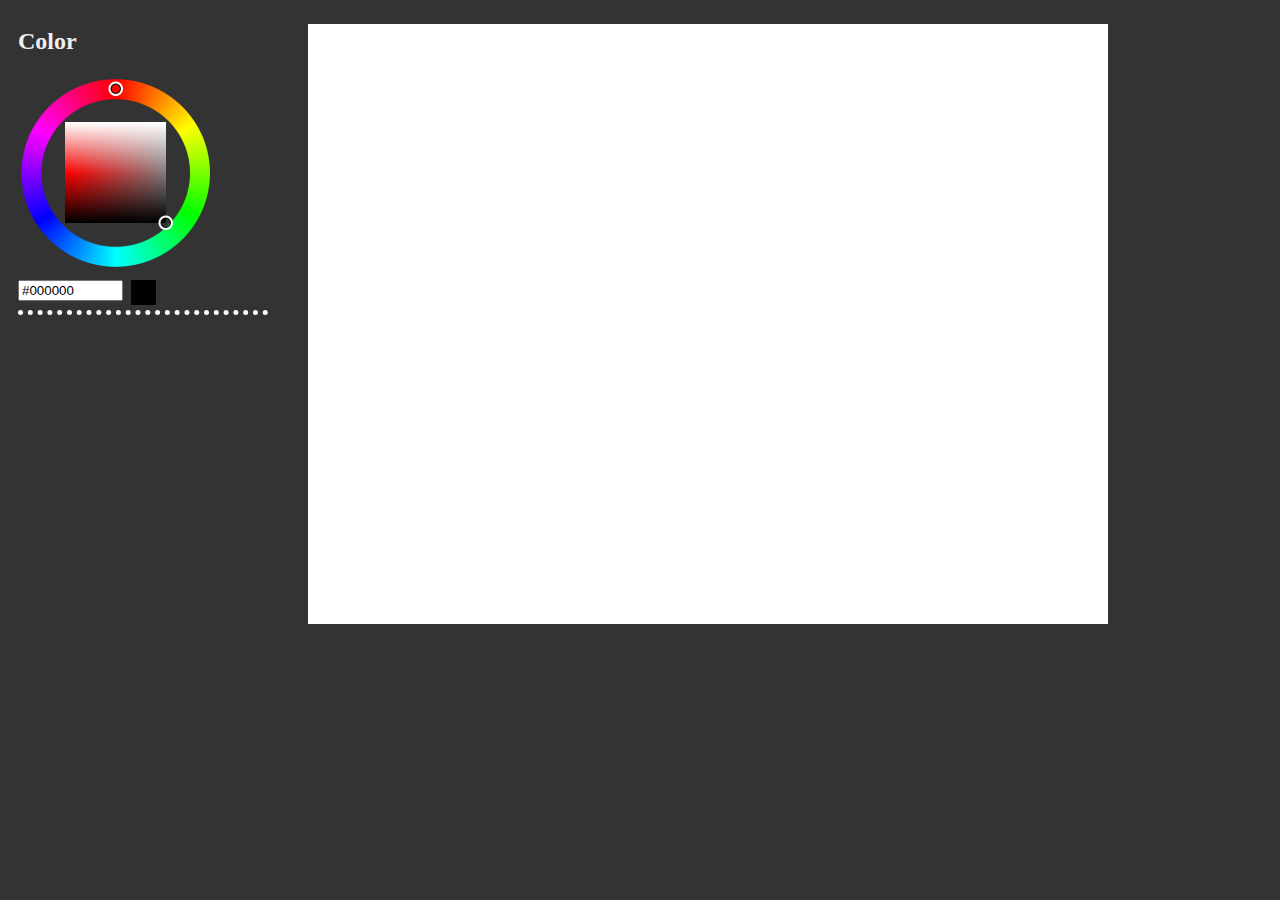
==== index.html @ 579a9932 "add a loading picture" ====
<html>
  <head>
	<title>Grafic</title>
	<script type="text/javascript" src="jquery.js"></script>
	<script type="text/javascript" src="processing.js"></script>
	<script type="text/javascript" src="farbtastic.js"></script>
	<script type="text/javascript" src="setAttributes.js"></script>
	<link rel="stylesheet" href="farbtastic.css" type="text/css" />
	<link rel="stylesheet" href="grafic.css" type="text/css" />
	<script type="text/javascript">
$(document).ready(function() {
	$('#colorpicker').farbtastic(setStrokeColor);
});
	</script>
  </head>


  <body>
	<img id="loadingpad" src="loading.gif" alt="loading..." />
	<div id="sketchboard">
	  <div id="sidebar">
		<h2>Color</h2>
		<div id="colorpicker"></div>
		<form id="colorbar" onkeypress="if(event.keyCode==13) {return false;}">
		  <input type="text" class="input" name="color" value="#000000"
				 size="10" onkeydown="if(event.keyCode==13){setStrokeColor(this.value);return false;}" />
		  <div class="show"></div>
		</form>
		
		
		<div class="separator"></div>
	  </div>
	  
	  <div id="mainboard">
		<p><canvas id="canvas1"></canvas></p>
	  </div>
	  

	</div>

	<script type="text/javascript">
function addEventSimple(obj, evt, fn){
	if (obj.addEventListener) {
		obj.addEventListener(evt, fn, false);
	} else if(obj.attachEvent) {
		obj.attachEvent('on'+evt, fn);
	}
}
//after loading, recover
addEventSimple(window,'load',recoverFromLoading);
function recoverFromLoading(){
	$('#sketchboard').css({'visibility' : 'visible'});
    document.body.style.background = '#333333';
    $('#loadingpad').css({'visibility' : 'hidden'});
}
//hide sketchboard first
$('#sketchboard').css({'visibility' : 'hidden'});
document.body.style.background = '#FFFFFF';
	</script>
	<script type="text/javascript" src="grafic.js"></script>
  </body>
</html>
---- farbtastic.css ----
/**
 * Farbtastic Color Picker 1.2
 * © 2008 Steven Wittens
 *
 * This program is free software; you can redistribute it and/or modify
 * it under the terms of the GNU General Public License as published by
 * the Free Software Foundation; either version 2 of the License, or
 * (at your option) any later version.
 *
 * This program is distributed in the hope that it will be useful,
 * but WITHOUT ANY WARRANTY; without even the implied warranty of
 * MERCHANTABILITY or FITNESS FOR A PARTICULAR PURPOSE.  See the
 * GNU General Public License for more details.
 *
 * You should have received a copy of the GNU General Public License
 * along with this program; if not, write to the Free Software
 * Foundation, Inc., 51 Franklin Street, Fifth Floor, Boston, MA  02110-1301  USA
 */
.farbtastic {
  position: relative;
}
.farbtastic * {
  position: absolute;
  cursor: crosshair;
}
.farbtastic, .farbtastic .wheel {
  width: 195px;
  height: 195px;
}
.farbtastic .color, .farbtastic .overlay {
  top: 47px;
  left: 47px;
  width: 101px;
  height: 101px;
}
.farbtastic .wheel {
  background: url(wheel.png) no-repeat;
  width: 195px;
  height: 195px;
}
.farbtastic .overlay {
  background: url(mask.png) no-repeat;
}
.farbtastic .marker {
  width: 17px;
  height: 17px;
  margin: -8px 0 0 -8px;
  overflow: hidden; 
  background: url(marker.png) no-repeat;
}
---- grafic.css ----
body {
	color: #eee;
	font: 15px;
	background: #333;

}


#loadingpad {
	margin: 0px 0px 0px 0px;
	position: absolute;
}

#sketchboard {
	
}

#sidebar {
	margin: 0px 0px 0px 0px;
	padding: 0px 10px 0px 10px;
	width: 250px;
	float:left;
	//border: 10px solid #eee;
}

#colorbar {
	float:left;
	margin: 0px 0px 0px 0px;
}

.input {
	float: left;
}

.show {
	float: left;
	height: 25px;
	width: 25px;
	background: #000;
	margin: 0px 0px 0px 8px;
}

#mainboard {
	margin: 0px 0px 0px 30px;
	float: left;
}

#colorpicker {
	margin: 0px 10px 10px 0px;
	float: left;
	
}

.separator {
	clear: both;
	height: 5px;
	border-bottom: 5px dotted #fff;
	margin-bottom: 20px;
}
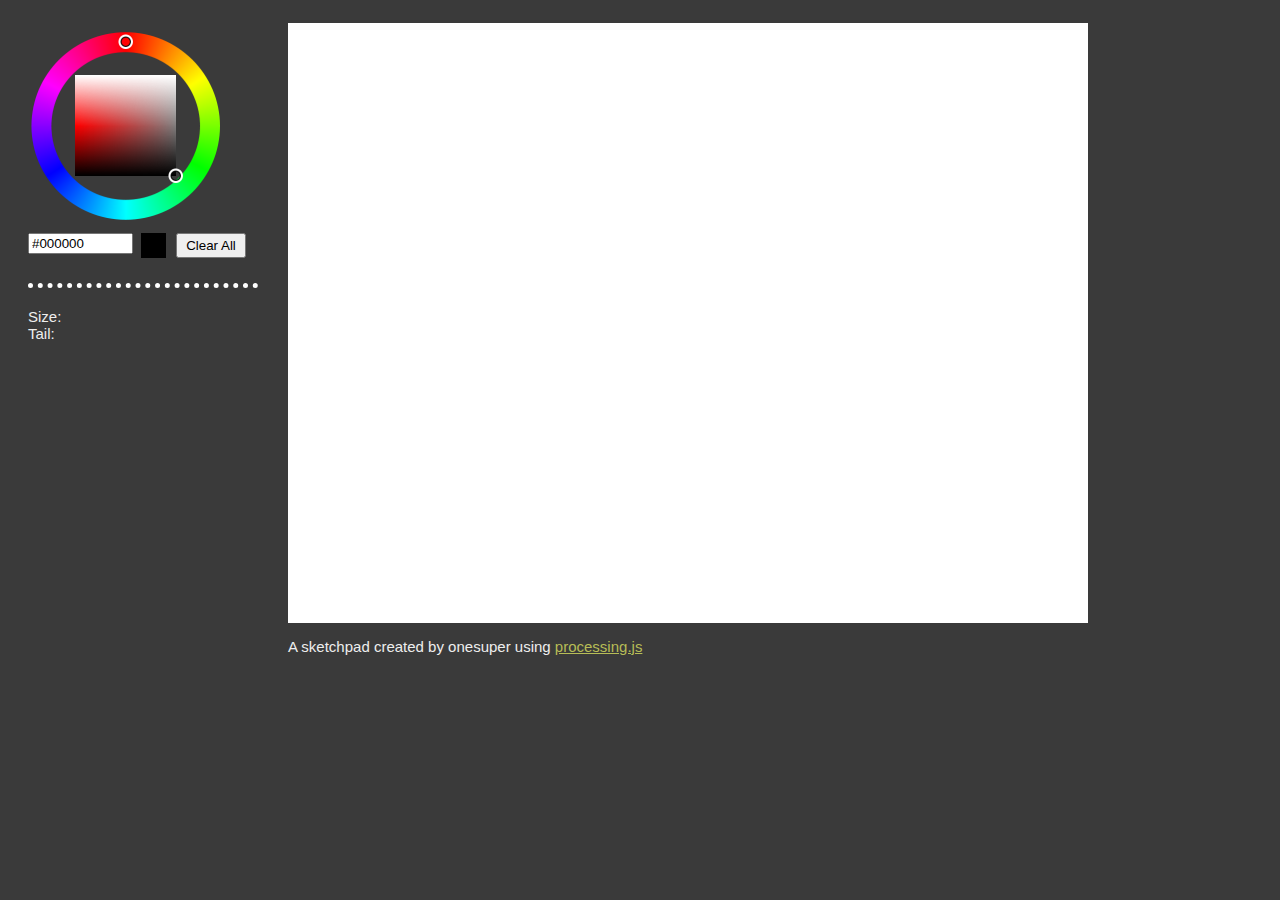
==== commit bcbcb464: "adjust the file structure" ====
--- a/index.html
+++ b/index.html
@@ -1,12 +1,20 @@
 <html>
   <head>
 	<title>Grafic</title>
-	<script type="text/javascript" src="jquery.js"></script>
-	<script type="text/javascript" src="processing.js"></script>
-	<script type="text/javascript" src="farbtastic.js"></script>
-	<script type="text/javascript" src="setAttributes.js"></script>
-	<link rel="stylesheet" href="farbtastic.css" type="text/css" />
-	<link rel="stylesheet" href="grafic.css" type="text/css" />
+	<script type="text/javascript" src="third/jquery.js"></script>
+	<script type="text/javascript" src="third/processing.js"></script>
+	<script type="text/javascript" src="farbtastic/farbtastic.js"></script>
+	<script type="text/javascript" src="sketch/setAttributes.js"></script>
+	<script type="text/javascript" src="third/queue.js"></script>
+	<link rel="stylesheet" href="farbtastic/farbtastic.css" type="text/css" />
+	<link rel="stylesheet" href="sketch/grafic.css" type="text/css" />
+
+    <link rel="stylesheet" type="text/css" href="slider/dhtmlxslider.css">
+    <script src="slider/dhtmlxcommon.js"></script>
+    <script src="slider/dhtmlxslider.js"></script>
+	<script>window.dhx_globalImgPath="slider/imgs/";</script>    
+
+
 	<script type="text/javascript">
 $(document).ready(function() {
 	$('#colorpicker').farbtastic(setStrokeColor);
@@ -19,7 +27,6 @@
 	<img id="loadingpad" src="loading.gif" alt="loading..." />
 	<div id="sketchboard">
 	  <div id="sidebar">
-		<h2>Color</h2>
 		<div id="colorpicker"></div>
 		<form id="colorbar" onkeypress="if(event.keyCode==13) {return false;}">
 		  <input type="text" class="input" name="color" value="#000000"
@@ -27,12 +34,18 @@
 		  <div class="show"></div>
 		</form>
 		
-		
+		<button id="clear" type="button" onclick="clearAll()">Clear
+		All</button>
+
 		<div class="separator"></div>
+
+		Size:  <div id="slider1"></div> 
+		Tail:  <div id="slider2"></div>
 	  </div>
-	  
+
 	  <div id="mainboard">
 		<p><canvas id="canvas1"></canvas></p>
+		<p>A sketchpad created by onesuper using <a href="http://processingjs.org/">processing.js</a></p>
 	  </div>
 	  
 
@@ -46,17 +59,31 @@
 		obj.attachEvent('on'+evt, fn);
 	}
 }
+
 //after loading, recover
 addEventSimple(window,'load',recoverFromLoading);
 function recoverFromLoading(){
 	$('#sketchboard').css({'visibility' : 'visible'});
-    document.body.style.background = '#333333';
+    document.body.style.background = '#3a3a3a';
     $('#loadingpad').css({'visibility' : 'hidden'});
 }
+
 //hide sketchboard first
 $('#sketchboard').css({'visibility' : 'hidden'});
-document.body.style.background = '#FFFFFF';
+document.body.style.background = '#3a3a3a';
+
+var sld1 = new dhtmlxSlider("slider1", {
+size:200, skin:"zipper", step:1, min:1, max: 10, value:1
+});
+sld1.init();
+
+
+var sld2 = new dhtmlxSlider("slider2", {
+size:200, skin:"zipper", step:1, min:1, max: 100, value:50
+});
+sld2.init();
+
 	</script>
-	<script type="text/javascript" src="grafic.js"></script>
+	<script type="text/javascript" src="sketch/grafic.js"></script>
   </body>
 </html>
--- a/farbtastic/farbtastic.css
+++ b/farbtastic/farbtastic.css
@@ -0,0 +1,51 @@
+/**
+ * Farbtastic Color Picker 1.2
+ * © 2008 Steven Wittens
+ *
+ * This program is free software; you can redistribute it and/or modify
+ * it under the terms of the GNU General Public License as published by
+ * the Free Software Foundation; either version 2 of the License, or
+ * (at your option) any later version.
+ *
+ * This program is distributed in the hope that it will be useful,
+ * but WITHOUT ANY WARRANTY; without even the implied warranty of
+ * MERCHANTABILITY or FITNESS FOR A PARTICULAR PURPOSE.  See the
+ * GNU General Public License for more details.
+ *
+ * You should have received a copy of the GNU General Public License
+ * along with this program; if not, write to the Free Software
+ * Foundation, Inc., 51 Franklin Street, Fifth Floor, Boston, MA  02110-1301  USA
+ */
+.farbtastic {
+  position: relative;
+}
+.farbtastic * {
+  position: absolute;
+  cursor: crosshair;
+}
+.farbtastic, .farbtastic .wheel {
+  width: 195px;
+  height: 195px;
+}
+.farbtastic .color, .farbtastic .overlay {
+  top: 47px;
+  left: 47px;
+  width: 101px;
+  height: 101px;
+}
+.farbtastic .wheel {
+  background: url(wheel.png) no-repeat;
+  width: 195px;
+  height: 195px;
+}
+.farbtastic .overlay {
+  background: url(mask.png) no-repeat;
+}
+.farbtastic .marker {
+  width: 17px;
+  height: 17px;
+  margin: -8px 0 0 -8px;
+  overflow: hidden; 
+  background: url(marker.png) no-repeat;
+}
+
--- a/sketch/grafic.css
+++ b/sketch/grafic.css
@@ -0,0 +1,69 @@
+body {
+	color: #eee;
+	font-size: 15px;
+	background: #fff;
+	font-family: Tahoma, Helvetica, Verdana;
+}
+
+a {
+	color: #b7bd56;
+}
+
+
+#loadingpad {
+	margin: 240px 0px 0px 400px;
+	position: absolute;
+}
+
+#sketchboard {	
+}
+
+#sidebar {
+	margin: 20px 0px 0px 20px;
+	padding: 0px 0px 0px 0px;
+	width: 230px;
+	float:left;
+	//border: 10px solid #eee;
+}
+
+#colorbar {
+	float:left;
+	margin: 0px 0px 0px 0px;
+}
+
+.input {
+	float: left;
+}
+
+.show {
+	float: left;
+	height: 25px;
+	width: 25px;
+	background: #000;
+	margin: 0px 10px 0px 8px;
+}
+
+#mainboard {
+	margin: 0px 0px 0px 30px;
+	float: left;
+}
+
+#colorpicker {
+	margin: 0px 10px 10px 0px;
+	float: left;
+	
+}
+
+.separator {
+	clear: both;
+	height: 5px;
+	border-bottom: 5px dotted #fff;
+	margin: 20px 0px 20px 0px;
+}
+
+#clear {
+	margin: 0px 0px 0xp 0px;
+	padding: 0px 0px 0px 0px;
+	height: 25px;
+	width: 70px;
+}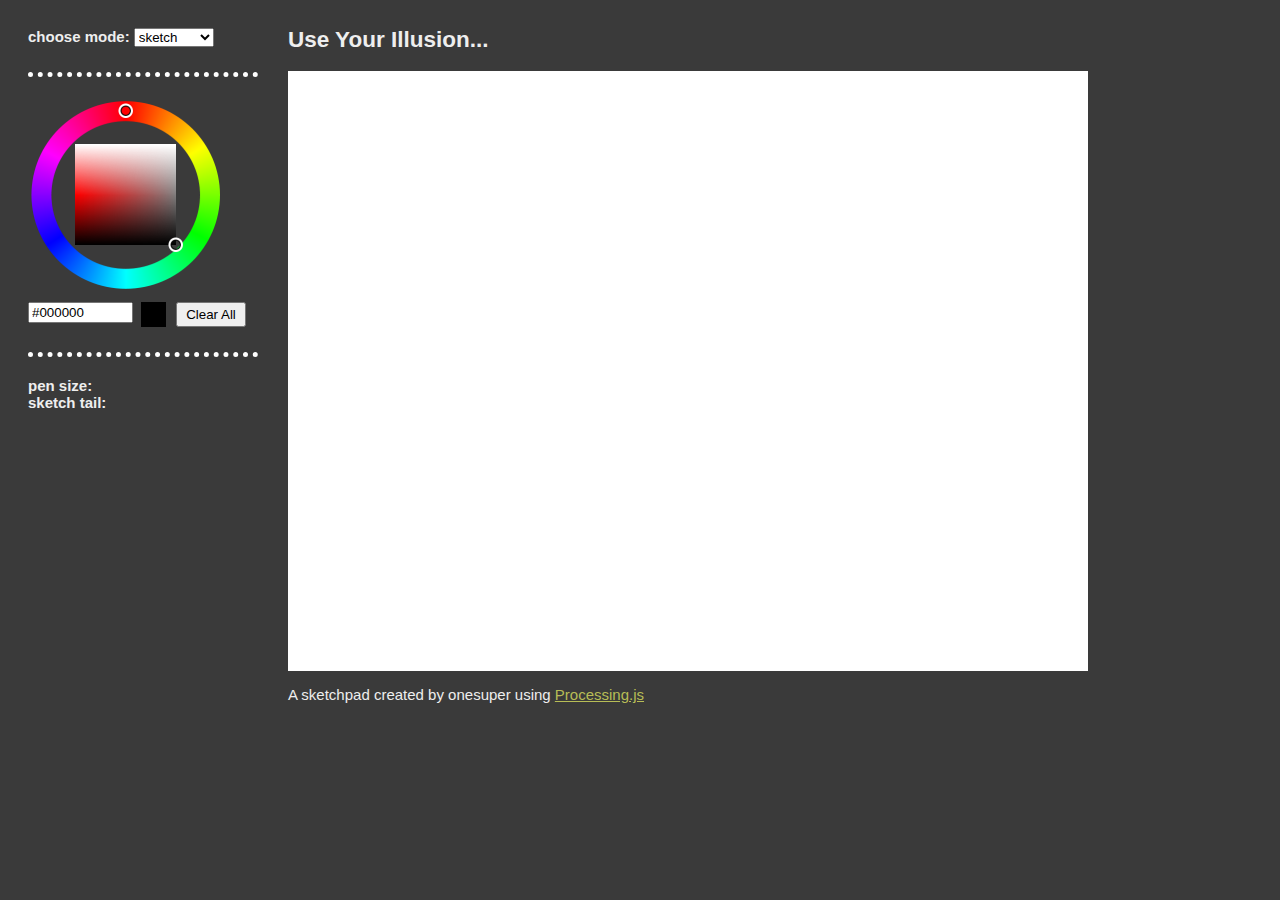
==== commit 7e5f98ac: "button to selector" ====
--- a/index.html
+++ b/index.html
@@ -19,6 +19,24 @@
 $(document).ready(function() {
 	$('#colorpicker').farbtastic(setStrokeColor);
 });
+
+function changeMode(){
+  var objSel=document.getElementById("modeSelector");
+  var objTxt=objSel.options[objSel.options.selectedIndex].text;
+  switch(objTxt)
+  {
+  case 'sketch': 
+    setSketchMode();
+    break;
+  case 'calligraph': 
+    setCalligraphMode();
+    break;
+  default:
+  } 
+
+}
+
+
 	</script>
   </head>
 
@@ -27,7 +45,16 @@
 	<img id="loadingpad" src="loading.gif" alt="loading..." />
 	<div id="sketchboard">
 	  <div id="sidebar">
+        <b>choose mode:</b>
+        <select id="modeSelector" onchange="changeMode();">
+          <option>sketch</option>
+          <option>calligraph</option>
+        </select>
+
+		<div class="separator"></div>
+
 		<div id="colorpicker"></div>
+
 		<form id="colorbar" onkeypress="if(event.keyCode==13) {return false;}">
 		  <input type="text" class="input" name="color" value="#000000"
 				 size="10" onkeydown="if(event.keyCode==13){setStrokeColor(this.value);return false;}" />
@@ -35,17 +62,19 @@
 		</form>
 		
 		<button id="clear" type="button" onclick="clearAll()">Clear
-		All</button>
+		  All</button>
 
 		<div class="separator"></div>
-
-		Size:  <div id="slider1"></div> 
-		Tail:  <div id="slider2"></div>
+        <div id="sketch-attr">
+		<b>pen size:</b>  <div id="slider1"></div> 
+		<b>sketch tail:</b>  <div id="slider2"></div>
+        </div>
 	  </div>
 
 	  <div id="mainboard">
+        <h2>Use Your Illusion...</h2>
 		<p><canvas id="canvas1"></canvas></p>
-		<p>A sketchpad created by onesuper using <a href="http://processingjs.org/">processing.js</a></p>
+		<p>A sketchpad created by onesuper using <a href="http://processingjs.org/">Processing.js</a></p>
 	  </div>
 	  
 
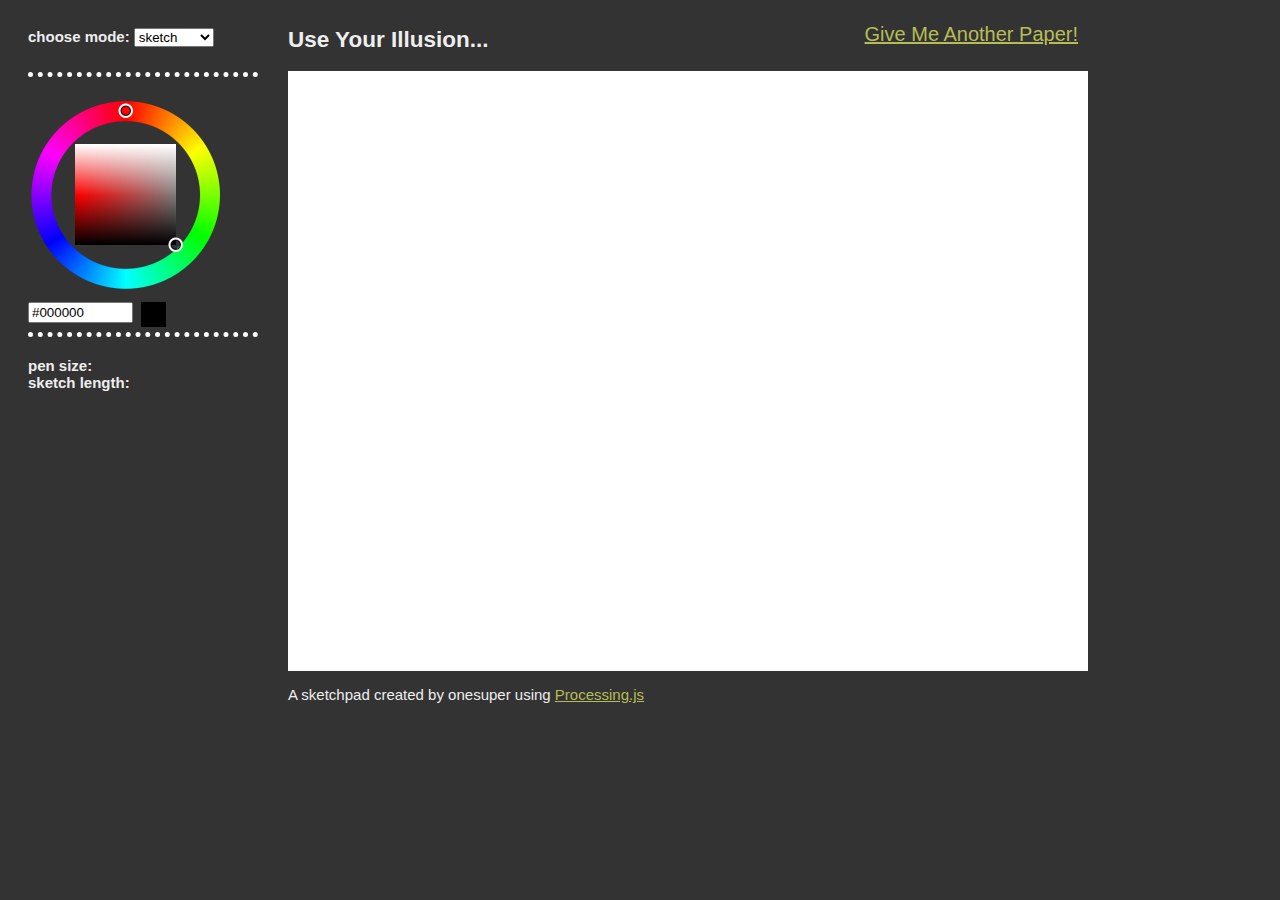
==== commit 9ec5616b: "haha" ====
--- a/index.html
+++ b/index.html
@@ -51,6 +51,9 @@
           <option>calligraph</option>
         </select>
 
+
+	
+
 		<div class="separator"></div>
 
 		<div id="colorpicker"></div>
@@ -61,18 +64,18 @@
 		  <div class="show"></div>
 		</form>
 		
-		<button id="clear" type="button" onclick="clearAll()">Clear
-		  All</button>
+
 
 		<div class="separator"></div>
         <div id="sketch-attr">
 		<b>pen size:</b>  <div id="slider1"></div> 
-		<b>sketch tail:</b>  <div id="slider2"></div>
+		<b>sketch length:</b>  <div id="slider2"></div>
         </div>
 	  </div>
 
 	  <div id="mainboard">
-        <h2>Use Your Illusion...</h2>
+        <h2 style="float:left;">Use Your Illusion...  </h2>
+        <div style="float:right; font-size:20px; padding: 15px 10px 0px 0px;">  <a href="javascript:void(0)" onclick="clearAll()">Give Me Another Paper!</a></div>
 		<p><canvas id="canvas1"></canvas></p>
 		<p>A sketchpad created by onesuper using <a href="http://processingjs.org/">Processing.js</a></p>
 	  </div>
@@ -93,13 +96,13 @@
 addEventSimple(window,'load',recoverFromLoading);
 function recoverFromLoading(){
 	$('#sketchboard').css({'visibility' : 'visible'});
-    document.body.style.background = '#3a3a3a';
+    document.body.style.background = '#333';
     $('#loadingpad').css({'visibility' : 'hidden'});
 }
 
 //hide sketchboard first
 $('#sketchboard').css({'visibility' : 'hidden'});
-document.body.style.background = '#3a3a3a';
+document.body.style.background = '#000';
 
 var sld1 = new dhtmlxSlider("slider1", {
 size:200, skin:"zipper", step:1, min:1, max: 10, value:1
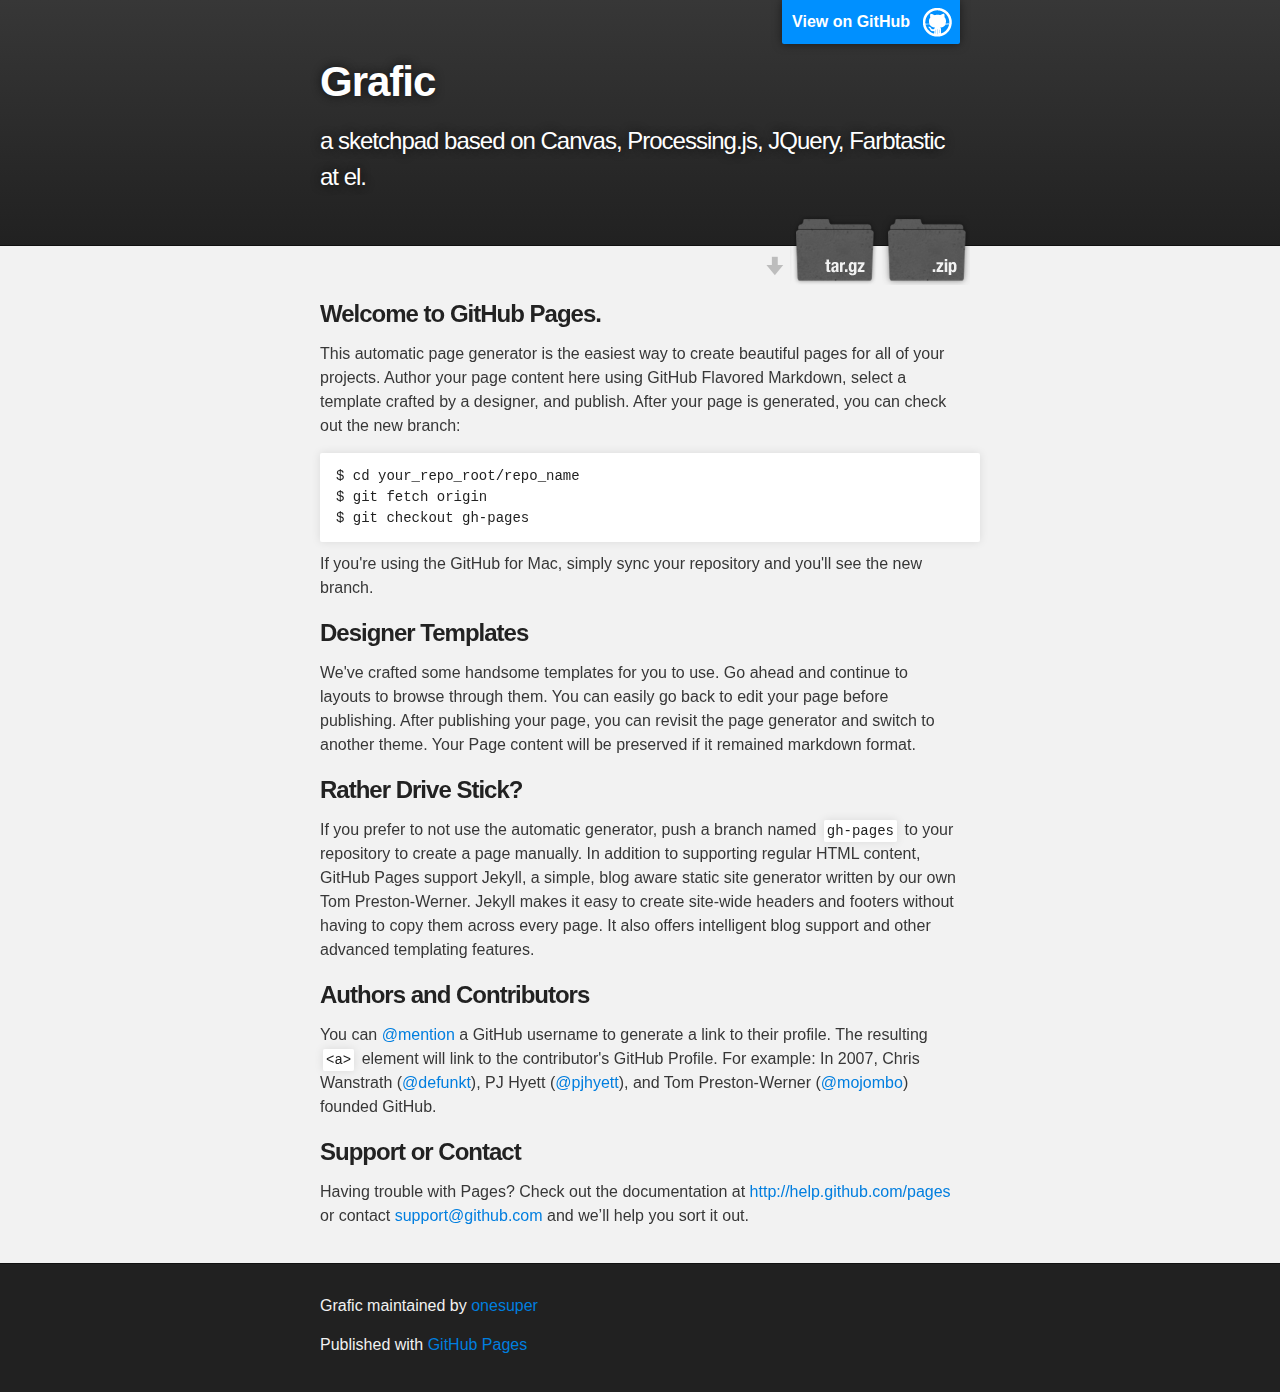
==== commit 989a62bc: "Create gh-pages branch via GitHub" ====
--- a/index.html
+++ b/index.html
@@ -1,121 +1,74 @@
+<!DOCTYPE html>
 <html>
+
   <head>
-	<title>Grafic</title>
-	<script type="text/javascript" src="third/jquery.js"></script>
-	<script type="text/javascript" src="third/processing.js"></script>
-	<script type="text/javascript" src="farbtastic/farbtastic.js"></script>
-	<script type="text/javascript" src="sketch/setAttributes.js"></script>
-	<script type="text/javascript" src="third/queue.js"></script>
-	<link rel="stylesheet" href="farbtastic/farbtastic.css" type="text/css" />
-	<link rel="stylesheet" href="sketch/grafic.css" type="text/css" />
+    <meta charset='utf-8' />
+    <meta http-equiv="X-UA-Compatible" content="chrome=1" />
+    <meta name="description" content="Grafic : a sketchpad based on Canvas, Processing.js, JQuery, Farbtastic at el." />
 
-    <link rel="stylesheet" type="text/css" href="slider/dhtmlxslider.css">
-    <script src="slider/dhtmlxcommon.js"></script>
-    <script src="slider/dhtmlxslider.js"></script>
-	<script>window.dhx_globalImgPath="slider/imgs/";</script>    
+    <link rel="stylesheet" type="text/css" media="screen" href="stylesheets/stylesheet.css">
 
-
-	<script type="text/javascript">
-$(document).ready(function() {
-	$('#colorpicker').farbtastic(setStrokeColor);
-});
-
-function changeMode(){
-  var objSel=document.getElementById("modeSelector");
-  var objTxt=objSel.options[objSel.options.selectedIndex].text;
-  switch(objTxt)
-  {
-  case 'sketch': 
-    setSketchMode();
-    break;
-  case 'calligraph': 
-    setCalligraphMode();
-    break;
-  default:
-  } 
-
-}
-
-
-	</script>
+    <title>Grafic</title>
   </head>
 
+  <body>
 
-  <body>
-	<img id="loadingpad" src="loading.gif" alt="loading..." />
-	<div id="sketchboard">
-	  <div id="sidebar">
-        <b>choose mode:</b>
-        <select id="modeSelector" onchange="changeMode();">
-          <option>sketch</option>
-          <option>calligraph</option>
-        </select>
+    <!-- HEADER -->
+    <div id="header_wrap" class="outer">
+        <header class="inner">
+          <a id="forkme_banner" href="https://github.com/onesuper/grafic">View on GitHub</a>
 
+          <h1 id="project_title">Grafic</h1>
+          <h2 id="project_tagline">a sketchpad based on Canvas, Processing.js, JQuery, Farbtastic at el.</h2>
 
-	
+            <section id="downloads">
+              <a class="zip_download_link" href="https://github.com/onesuper/grafic/zipball/master">Download this project as a .zip file</a>
+              <a class="tar_download_link" href="https://github.com/onesuper/grafic/tarball/master">Download this project as a tar.gz file</a>
+            </section>
+        </header>
+    </div>
 
-		<div class="separator"></div>
+    <!-- MAIN CONTENT -->
+    <div id="main_content_wrap" class="outer">
+      <section id="main_content" class="inner">
+        <h3>Welcome to GitHub Pages.</h3>
 
-		<div id="colorpicker"></div>
+<p>This automatic page generator is the easiest way to create beautiful pages for all of your projects. Author your page content here using GitHub Flavored Markdown, select a template crafted by a designer, and publish. After your page is generated, you can check out the new branch:</p>
 
-		<form id="colorbar" onkeypress="if(event.keyCode==13) {return false;}">
-		  <input type="text" class="input" name="color" value="#000000"
-				 size="10" onkeydown="if(event.keyCode==13){setStrokeColor(this.value);return false;}" />
-		  <div class="show"></div>
-		</form>
-		
+<pre><code>$ cd your_repo_root/repo_name
+$ git fetch origin
+$ git checkout gh-pages
+</code></pre>
 
+<p>If you're using the GitHub for Mac, simply sync your repository and you'll see the new branch.</p>
 
-		<div class="separator"></div>
-        <div id="sketch-attr">
-		<b>pen size:</b>  <div id="slider1"></div> 
-		<b>sketch length:</b>  <div id="slider2"></div>
-        </div>
-	  </div>
+<h3>Designer Templates</h3>
 
-	  <div id="mainboard">
-        <h2 style="float:left;">Use Your Illusion...  </h2>
-        <div style="float:right; font-size:20px; padding: 15px 10px 0px 0px;">  <a href="javascript:void(0)" onclick="clearAll()">Give Me Another Paper!</a></div>
-		<p><canvas id="canvas1"></canvas></p>
-		<p>A sketchpad created by onesuper using <a href="http://processingjs.org/">Processing.js</a></p>
-	  </div>
-	  
+<p>We've crafted some handsome templates for you to use. Go ahead and continue to layouts to browse through them. You can easily go back to edit your page before publishing. After publishing your page, you can revisit the page generator and switch to another theme. Your Page content will be preserved if it remained markdown format.</p>
 
-	</div>
+<h3>Rather Drive Stick?</h3>
 
-	<script type="text/javascript">
-function addEventSimple(obj, evt, fn){
-	if (obj.addEventListener) {
-		obj.addEventListener(evt, fn, false);
-	} else if(obj.attachEvent) {
-		obj.attachEvent('on'+evt, fn);
-	}
-}
+<p>If you prefer to not use the automatic generator, push a branch named <code>gh-pages</code> to your repository to create a page manually. In addition to supporting regular HTML content, GitHub Pages support Jekyll, a simple, blog aware static site generator written by our own Tom Preston-Werner. Jekyll makes it easy to create site-wide headers and footers without having to copy them across every page. It also offers intelligent blog support and other advanced templating features.</p>
 
-//after loading, recover
-addEventSimple(window,'load',recoverFromLoading);
-function recoverFromLoading(){
-	$('#sketchboard').css({'visibility' : 'visible'});
-    document.body.style.background = '#333';
-    $('#loadingpad').css({'visibility' : 'hidden'});
-}
+<h3>Authors and Contributors</h3>
 
-//hide sketchboard first
-$('#sketchboard').css({'visibility' : 'hidden'});
-document.body.style.background = '#000';
+<p>You can <a href="https://github.com/blog/821" class="user-mention">@mention</a> a GitHub username to generate a link to their profile. The resulting <code>&lt;a&gt;</code> element will link to the contributor's GitHub Profile. For example: In 2007, Chris Wanstrath (<a href="https://github.com/defunkt" class="user-mention">@defunkt</a>), PJ Hyett (<a href="https://github.com/pjhyett" class="user-mention">@pjhyett</a>), and Tom Preston-Werner (<a href="https://github.com/mojombo" class="user-mention">@mojombo</a>) founded GitHub.</p>
 
-var sld1 = new dhtmlxSlider("slider1", {
-size:200, skin:"zipper", step:1, min:1, max: 10, value:1
-});
-sld1.init();
+<h3>Support or Contact</h3>
 
+<p>Having trouble with Pages? Check out the documentation at <a href="http://help.github.com/pages">http://help.github.com/pages</a> or contact <a href="mailto:support@github.com">support@github.com</a> and we’ll help you sort it out.</p>
+      </section>
+    </div>
 
-var sld2 = new dhtmlxSlider("slider2", {
-size:200, skin:"zipper", step:1, min:1, max: 100, value:50
-});
-sld2.init();
+    <!-- FOOTER  -->
+    <div id="footer_wrap" class="outer">
+      <footer class="inner">
+        <p class="copyright">Grafic maintained by <a href="https://github.com/onesuper">onesuper</a></p>
+        <p>Published with <a href="http://pages.github.com">GitHub Pages</a></p>
+      </footer>
+    </div>
 
-	</script>
-	<script type="text/javascript" src="sketch/grafic.js"></script>
+    
+
   </body>
 </html>
--- a/stylesheets/stylesheet.css
+++ b/stylesheets/stylesheet.css
@@ -0,0 +1,431 @@
+/*******************************************************************************
+Slate Theme for Github Pages
+by Jason Costello, @jsncostello
+*******************************************************************************/
+
+@import url(pygment_trac.css);
+
+/*******************************************************************************
+MeyerWeb Reset
+*******************************************************************************/
+
+html, body, div, span, applet, object, iframe,
+h1, h2, h3, h4, h5, h6, p, blockquote, pre,
+a, abbr, acronym, address, big, cite, code,
+del, dfn, em, img, ins, kbd, q, s, samp,
+small, strike, strong, sub, sup, tt, var,
+b, u, i, center,
+dl, dt, dd, ol, ul, li,
+fieldset, form, label, legend,
+table, caption, tbody, tfoot, thead, tr, th, td,
+article, aside, canvas, details, embed,
+figure, figcaption, footer, header, hgroup,
+menu, nav, output, ruby, section, summary,
+time, mark, audio, video {
+  margin: 0;
+  padding: 0;
+  border: 0;
+  font: inherit;
+  vertical-align: baseline;
+}
+
+/* HTML5 display-role reset for older browsers */
+article, aside, details, figcaption, figure,
+footer, header, hgroup, menu, nav, section {
+  display: block;
+}
+
+ol, ul {
+  list-style: none;
+}
+
+blockquote, q {
+}
+
+table {
+  border-collapse: collapse;
+  border-spacing: 0;
+}
+
+a:focus {
+  outline: none;
+}
+
+/*******************************************************************************
+Theme Styles
+*******************************************************************************/
+
+body {
+  box-sizing: border-box;
+  color:#373737;
+  background: #212121;
+  font-size: 16px;
+  font-family: 'Myriad Pro', Calibri, Helvetica, Arial, sans-serif;
+  line-height: 1.5;
+  -webkit-font-smoothing: antialiased;
+}
+
+h1, h2, h3, h4, h5, h6 {
+  margin: 10px 0;
+  font-weight: 700;
+  color:#222222;
+  font-family: 'Lucida Grande', 'Calibri', Helvetica, Arial, sans-serif;
+  letter-spacing: -1px;
+}
+
+h1 {
+  font-size: 36px;
+  font-weight: 700;
+}
+
+h2 {
+  padding-bottom: 10px;
+  font-size: 32px;
+  background: url('../images/bg_hr.png') repeat-x bottom;
+}
+
+h3 {
+  font-size: 24px;
+}
+
+h4 {
+  font-size: 21px;
+}
+
+h5 {
+  font-size: 18px;
+}
+
+h6 {
+  font-size: 16px;
+}
+
+p {
+  margin: 10px 0 15px 0;
+}
+
+footer p {
+  color: #f2f2f2;
+}
+
+a {
+  text-decoration: none;
+  color: #007edf;
+  text-shadow: none;
+
+  transition: color 0.5s ease;
+  transition: text-shadow 0.5s ease;
+  -webkit-transition: color 0.5s ease;
+  -webkit-transition: text-shadow 0.5s ease;
+  -moz-transition: color 0.5s ease;
+  -moz-transition: text-shadow 0.5s ease;
+  -o-transition: color 0.5s ease;
+  -o-transition: text-shadow 0.5s ease;
+  -ms-transition: color 0.5s ease;
+  -ms-transition: text-shadow 0.5s ease;
+}
+
+#main_content a:hover {
+  color: #0069ba;
+  text-shadow: #0090ff 0px 0px 2px;
+}
+
+footer a:hover {
+  color: #43adff;
+  text-shadow: #0090ff 0px 0px 2px;
+}
+
+em {
+  font-style: italic;
+}
+
+strong {
+  font-weight: bold;
+}
+
+img {
+  position: relative;
+  margin: 0 auto;
+  max-width: 739px;
+  padding: 5px;
+  margin: 10px 0 10px 0;
+  border: 1px solid #ebebeb;
+
+  box-shadow: 0 0 5px #ebebeb;
+  -webkit-box-shadow: 0 0 5px #ebebeb;
+  -moz-box-shadow: 0 0 5px #ebebeb;
+  -o-box-shadow: 0 0 5px #ebebeb;
+  -ms-box-shadow: 0 0 5px #ebebeb;
+}
+
+pre, code {
+  width: 100%;
+  color: #222;
+  background-color: #fff;
+
+  font-family: Monaco, "Bitstream Vera Sans Mono", "Lucida Console", Terminal, monospace;
+  font-size: 14px;
+
+  border-radius: 2px;
+  -moz-border-radius: 2px;
+  -webkit-border-radius: 2px;
+
+
+
+}
+
+pre {
+  width: 100%;
+  padding: 10px;
+  box-shadow: 0 0 10px rgba(0,0,0,.1);
+  overflow: auto;
+}
+
+code {
+  padding: 3px;
+  margin: 0 3px;
+  box-shadow: 0 0 10px rgba(0,0,0,.1);
+}
+
+pre code {
+  display: block;
+  box-shadow: none;
+}
+
+blockquote {
+  color: #666;
+  margin-bottom: 20px;
+  padding: 0 0 0 20px;
+  border-left: 3px solid #bbb;
+}
+
+ul, ol, dl {
+  margin-bottom: 15px
+}
+
+ul li {
+  list-style: inside;
+  padding-left: 20px;
+}
+
+ol li {
+  list-style: decimal inside;
+  padding-left: 20px;
+}
+
+dl dt {
+  font-weight: bold;
+}
+
+dl dd {
+  padding-left: 20px;
+  font-style: italic;
+}
+
+dl p {
+  padding-left: 20px;
+  font-style: italic;
+}
+
+hr {
+  height: 1px;
+  margin-bottom: 5px;
+  border: none;
+  background: url('../images/bg_hr.png') repeat-x center;
+}
+
+table {
+  border: 1px solid #373737;
+  margin-bottom: 20px;
+  text-align: left;
+ }
+
+th {
+  font-family: 'Lucida Grande', 'Helvetica Neue', Helvetica, Arial, sans-serif;
+  padding: 10px;
+  background: #373737;
+  color: #fff;
+ }
+
+td {
+  padding: 10px;
+  border: 1px solid #373737;
+ }
+
+form {
+  background: #f2f2f2;
+  padding: 20px;
+}
+
+img {
+  width: 100%;
+  max-width: 100%;
+}
+
+/*******************************************************************************
+Full-Width Styles
+*******************************************************************************/
+
+.outer {
+  width: 100%;
+}
+
+.inner {
+  position: relative;
+  max-width: 640px;
+  padding: 20px 10px;
+  margin: 0 auto;
+}
+
+#forkme_banner {
+  display: block;
+  position: absolute;
+  top:0;
+  right: 10px;
+  z-index: 10;
+  padding: 10px 50px 10px 10px;
+  color: #fff;
+  background: url('../images/blacktocat.png') #0090ff no-repeat 95% 50%;
+  font-weight: 700;
+  box-shadow: 0 0 10px rgba(0,0,0,.5);
+  border-bottom-left-radius: 2px;
+  border-bottom-right-radius: 2px;
+}
+
+#header_wrap {
+  background: #212121;
+  background: -moz-linear-gradient(top, #373737, #212121);
+  background: -webkit-linear-gradient(top, #373737, #212121);
+  background: -ms-linear-gradient(top, #373737, #212121);
+  background: -o-linear-gradient(top, #373737, #212121);
+  background: linear-gradient(top, #373737, #212121);
+}
+
+#header_wrap .inner {
+  padding: 50px 10px 30px 10px;
+}
+
+#project_title {
+  margin: 0;
+  color: #fff;
+  font-size: 42px;
+  font-weight: 700;
+  text-shadow: #111 0px 0px 10px;
+}
+
+#project_tagline {
+  color: #fff;
+  font-size: 24px;
+  font-weight: 300;
+  background: none;
+  text-shadow: #111 0px 0px 10px;
+}
+
+#downloads {
+  position: absolute;
+  width: 210px;
+  z-index: 10;
+  bottom: -40px;
+  right: 0;
+  height: 70px;
+  background: url('../images/icon_download.png') no-repeat 0% 90%;
+}
+
+.zip_download_link {
+  display: block;
+  float: right;
+  width: 90px;
+  height:70px;
+  text-indent: -5000px;
+  overflow: hidden;
+  background: url(../images/sprite_download.png) no-repeat bottom left;
+}
+
+.tar_download_link {
+  display: block;
+  float: right;
+  width: 90px;
+  height:70px;
+  text-indent: -5000px;
+  overflow: hidden;
+  background: url(../images/sprite_download.png) no-repeat bottom right;
+  margin-left: 10px;
+}
+
+.zip_download_link:hover {
+  background: url(../images/sprite_download.png) no-repeat top left;
+}
+
+.tar_download_link:hover {
+  background: url(../images/sprite_download.png) no-repeat top right;
+}
+
+#main_content_wrap {
+  background: #f2f2f2;
+  border-top: 1px solid #111;
+  border-bottom: 1px solid #111;
+}
+
+#main_content {
+  padding-top: 40px;
+}
+
+#footer_wrap {
+  background: #212121;
+}
+
+
+
+/*******************************************************************************
+Small Device Styles
+*******************************************************************************/
+
+@media screen and (max-width: 480px) {
+  body {
+    font-size:14px;
+  }
+
+  #downloads {
+    display: none;
+  }
+
+  .inner {
+    min-width: 320px;
+    max-width: 480px;
+  }
+
+  #project_title {
+  font-size: 32px;
+  }
+
+  h1 {
+    font-size: 28px;
+  }
+
+  h2 {
+    font-size: 24px;
+  }
+
+  h3 {
+    font-size: 21px;
+  }
+
+  h4 {
+    font-size: 18px;
+  }
+
+  h5 {
+    font-size: 14px;
+  }
+
+  h6 {
+    font-size: 12px;
+  }
+
+  code, pre {
+    min-width: 320px;
+    max-width: 480px;
+    font-size: 11px;
+  }
+
+}
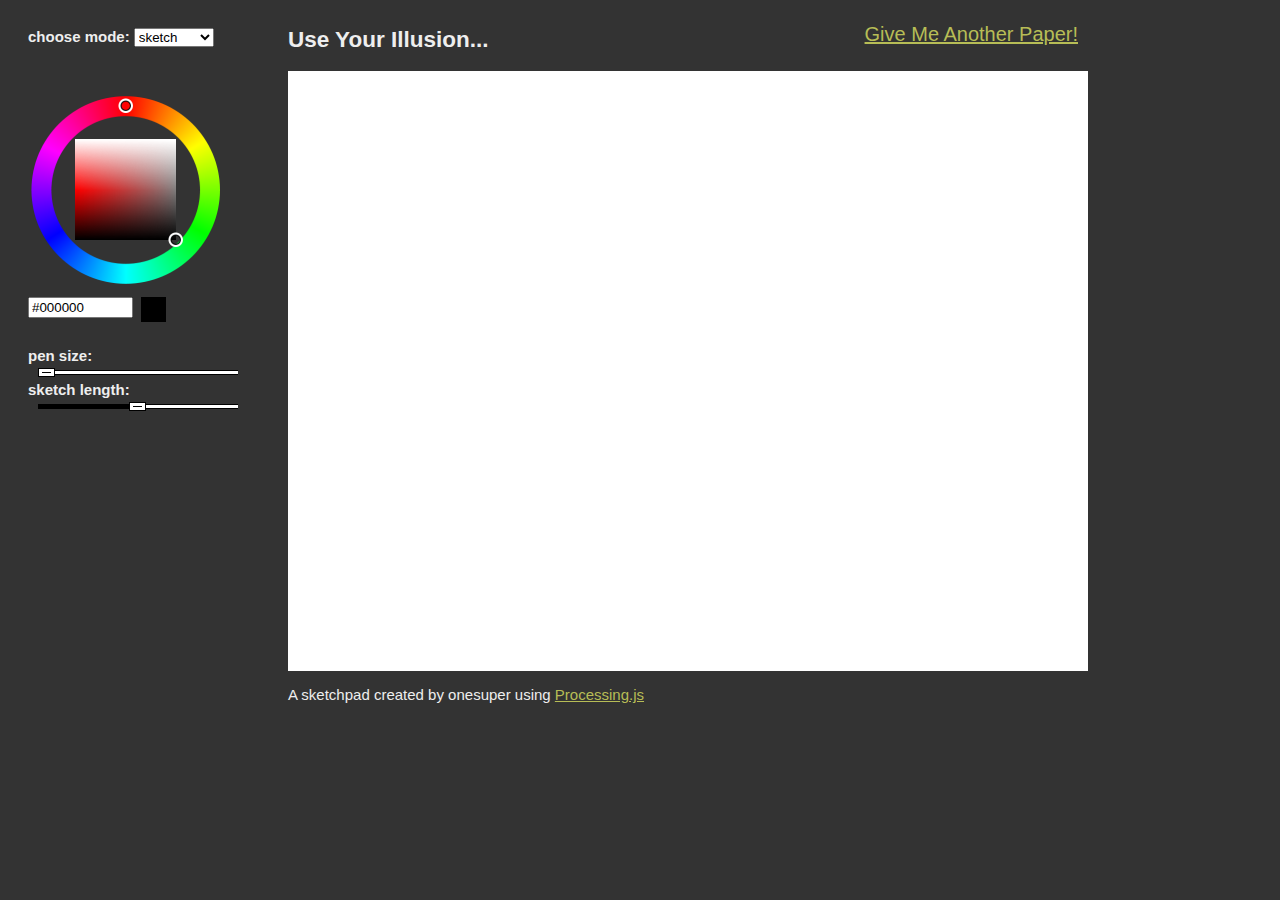
==== commit ca6c1f71: "new" ====
--- a/index.html
+++ b/index.html
@@ -1,74 +1,121 @@
-<!DOCTYPE html>
 <html>
+  <head>
+	<title>Grafic</title>
+	<script type="text/javascript" src="third/jquery.js"></script>
+	<script type="text/javascript" src="third/processing.js"></script>
+	<script type="text/javascript" src="farbtastic/farbtastic.js"></script>
+	<script type="text/javascript" src="sketch/setAttributes.js"></script>
+	<script type="text/javascript" src="third/queue.js"></script>
+	<link rel="stylesheet" href="farbtastic/farbtastic.css" type="text/css" />
+	<link rel="stylesheet" href="sketch/grafic.css" type="text/css" />
 
-  <head>
-    <meta charset='utf-8' />
-    <meta http-equiv="X-UA-Compatible" content="chrome=1" />
-    <meta name="description" content="Grafic : a sketchpad based on Canvas, Processing.js, JQuery, Farbtastic at el." />
+    <link rel="stylesheet" type="text/css" href="slider/dhtmlxslider.css">
+    <script src="slider/dhtmlxcommon.js"></script>
+    <script src="slider/dhtmlxslider.js"></script>
+	<script>window.dhx_globalImgPath="slider/imgs/";</script>    
 
-    <link rel="stylesheet" type="text/css" media="screen" href="stylesheets/stylesheet.css">
 
-    <title>Grafic</title>
+	<script type="text/javascript">
+$(document).ready(function() {
+	$('#colorpicker').farbtastic(setStrokeColor);
+});
+
+function changeMode(){
+  var objSel=document.getElementById("modeSelector");
+  var objTxt=objSel.options[objSel.options.selectedIndex].text;
+  switch(objTxt)
+  {
+  case 'sketch': 
+    setSketchMode();
+    break;
+  case 'calligraph': 
+    setCalligraphMode();
+    break;
+  default:
+  } 
+
+}
+
+
+	</script>
   </head>
 
+
   <body>
+	<img id="loadingpad" src="loading.gif" alt="loading..." />
+	<div id="sketchboard">
+	  <div id="sidebar">
+        <b>choose mode:</b>
+        <select id="modeSelector" onchange="changeMode();">
+          <option>sketch</option>
+          <option>calligraph</option>
+        </select>
 
-    <!-- HEADER -->
-    <div id="header_wrap" class="outer">
-        <header class="inner">
-          <a id="forkme_banner" href="https://github.com/onesuper/grafic">View on GitHub</a>
 
-          <h1 id="project_title">Grafic</h1>
-          <h2 id="project_tagline">a sketchpad based on Canvas, Processing.js, JQuery, Farbtastic at el.</h2>
+	
 
-            <section id="downloads">
-              <a class="zip_download_link" href="https://github.com/onesuper/grafic/zipball/master">Download this project as a .zip file</a>
-              <a class="tar_download_link" href="https://github.com/onesuper/grafic/tarball/master">Download this project as a tar.gz file</a>
-            </section>
-        </header>
-    </div>
+		<div class="separator"></div>
 
-    <!-- MAIN CONTENT -->
-    <div id="main_content_wrap" class="outer">
-      <section id="main_content" class="inner">
-        <h3>Welcome to GitHub Pages.</h3>
+		<div id="colorpicker"></div>
 
-<p>This automatic page generator is the easiest way to create beautiful pages for all of your projects. Author your page content here using GitHub Flavored Markdown, select a template crafted by a designer, and publish. After your page is generated, you can check out the new branch:</p>
+		<form id="colorbar" onkeypress="if(event.keyCode==13) {return false;}">
+		  <input type="text" class="input" name="color" value="#000000"
+				 size="10" onkeydown="if(event.keyCode==13){setStrokeColor(this.value);return false;}" />
+		  <div class="show"></div>
+		</form>
+		
 
-<pre><code>$ cd your_repo_root/repo_name
-$ git fetch origin
-$ git checkout gh-pages
-</code></pre>
 
-<p>If you're using the GitHub for Mac, simply sync your repository and you'll see the new branch.</p>
+		<div class="separator"></div>
+        <div id="sketch-attr">
+		<b>pen size:</b>  <div id="slider1"></div> 
+		<b>sketch length:</b>  <div id="slider2"></div>
+        </div>
+	  </div>
 
-<h3>Designer Templates</h3>
+	  <div id="mainboard">
+        <h2 style="float:left;">Use Your Illusion...  </h2>
+        <div style="float:right; font-size:20px; padding: 15px 10px 0px 0px;">  <a href="javascript:void(0)" onclick="clearAll()">Give Me Another Paper!</a></div>
+		<p><canvas id="canvas1"></canvas></p>
+		<p>A sketchpad created by onesuper using <a href="http://processingjs.org/">Processing.js</a></p>
+	  </div>
+	  
 
-<p>We've crafted some handsome templates for you to use. Go ahead and continue to layouts to browse through them. You can easily go back to edit your page before publishing. After publishing your page, you can revisit the page generator and switch to another theme. Your Page content will be preserved if it remained markdown format.</p>
+	</div>
 
-<h3>Rather Drive Stick?</h3>
+	<script type="text/javascript">
+function addEventSimple(obj, evt, fn){
+	if (obj.addEventListener) {
+		obj.addEventListener(evt, fn, false);
+	} else if(obj.attachEvent) {
+		obj.attachEvent('on'+evt, fn);
+	}
+}
 
-<p>If you prefer to not use the automatic generator, push a branch named <code>gh-pages</code> to your repository to create a page manually. In addition to supporting regular HTML content, GitHub Pages support Jekyll, a simple, blog aware static site generator written by our own Tom Preston-Werner. Jekyll makes it easy to create site-wide headers and footers without having to copy them across every page. It also offers intelligent blog support and other advanced templating features.</p>
+//after loading, recover
+addEventSimple(window,'load',recoverFromLoading);
+function recoverFromLoading(){
+	$('#sketchboard').css({'visibility' : 'visible'});
+    document.body.style.background = '#333';
+    $('#loadingpad').css({'visibility' : 'hidden'});
+}
 
-<h3>Authors and Contributors</h3>
+//hide sketchboard first
+$('#sketchboard').css({'visibility' : 'hidden'});
+document.body.style.background = '#000';
 
-<p>You can <a href="https://github.com/blog/821" class="user-mention">@mention</a> a GitHub username to generate a link to their profile. The resulting <code>&lt;a&gt;</code> element will link to the contributor's GitHub Profile. For example: In 2007, Chris Wanstrath (<a href="https://github.com/defunkt" class="user-mention">@defunkt</a>), PJ Hyett (<a href="https://github.com/pjhyett" class="user-mention">@pjhyett</a>), and Tom Preston-Werner (<a href="https://github.com/mojombo" class="user-mention">@mojombo</a>) founded GitHub.</p>
+var sld1 = new dhtmlxSlider("slider1", {
+size:200, skin:"zipper", step:1, min:1, max: 10, value:1
+});
+sld1.init();
 
-<h3>Support or Contact</h3>
 
-<p>Having trouble with Pages? Check out the documentation at <a href="http://help.github.com/pages">http://help.github.com/pages</a> or contact <a href="mailto:support@github.com">support@github.com</a> and we’ll help you sort it out.</p>
-      </section>
-    </div>
+var sld2 = new dhtmlxSlider("slider2", {
+size:200, skin:"zipper", step:1, min:1, max: 100, value:50
+});
+sld2.init();
 
-    <!-- FOOTER  -->
-    <div id="footer_wrap" class="outer">
-      <footer class="inner">
-        <p class="copyright">Grafic maintained by <a href="https://github.com/onesuper">onesuper</a></p>
-        <p>Published with <a href="http://pages.github.com">GitHub Pages</a></p>
-      </footer>
-    </div>
-
-    
-
+	</script>
+	<script type="text/javascript" src="sketch/grafic.js"></script>
   </body>
 </html>
--- a/farbtastic/farbtastic.css
+++ b/farbtastic/farbtastic.css
@@ -0,0 +1,51 @@
+/**
+ * Farbtastic Color Picker 1.2
+ * © 2008 Steven Wittens
+ *
+ * This program is free software; you can redistribute it and/or modify
+ * it under the terms of the GNU General Public License as published by
+ * the Free Software Foundation; either version 2 of the License, or
+ * (at your option) any later version.
+ *
+ * This program is distributed in the hope that it will be useful,
+ * but WITHOUT ANY WARRANTY; without even the implied warranty of
+ * MERCHANTABILITY or FITNESS FOR A PARTICULAR PURPOSE.  See the
+ * GNU General Public License for more details.
+ *
+ * You should have received a copy of the GNU General Public License
+ * along with this program; if not, write to the Free Software
+ * Foundation, Inc., 51 Franklin Street, Fifth Floor, Boston, MA  02110-1301  USA
+ */
+.farbtastic {
+  position: relative;
+}
+.farbtastic * {
+  position: absolute;
+  cursor: crosshair;
+}
+.farbtastic, .farbtastic .wheel {
+  width: 195px;
+  height: 195px;
+}
+.farbtastic .color, .farbtastic .overlay {
+  top: 47px;
+  left: 47px;
+  width: 101px;
+  height: 101px;
+}
+.farbtastic .wheel {
+  background: url(wheel.png) no-repeat;
+  width: 195px;
+  height: 195px;
+}
+.farbtastic .overlay {
+  background: url(mask.png) no-repeat;
+}
+.farbtastic .marker {
+  width: 17px;
+  height: 17px;
+  margin: -8px 0 0 -8px;
+  overflow: hidden; 
+  background: url(marker.png) no-repeat;
+}
+
--- a/sketch/grafic.css
+++ b/sketch/grafic.css
@@ -0,0 +1,69 @@
+body {
+	color: #eee;
+	font-size: 15px;
+	background: #000;
+	font-family: Tahoma, Helvetica, Verdana;
+}
+
+a {
+	color: #b7bd56;
+}
+
+
+#loadingpad {
+	margin: 240px 0px 0px 400px;
+	position: absolute;
+}
+
+#sketchboard {	
+}
+
+#sidebar {
+	margin: 20px 0px 0px 20px;
+	padding: 0px 0px 0px 0px;
+	width: 230px;
+	float:left;
+	//border: 10px solid #eee;
+}
+
+#colorbar {
+	float:left;
+	margin: 0px 0px 0px 0px;
+}
+
+.input {
+	float: left;
+}
+
+.show {
+	float: left;
+	height: 25px;
+	width: 25px;
+	background: #000;
+	margin: 0px 10px 0px 8px;
+}
+
+#mainboard {
+	margin: 0px 0px 0px 30px;
+	float: left;
+}
+
+#colorpicker {
+	margin: 0px 10px 10px 0px;
+	float: left;
+	
+}
+
+.separator {
+	clear: both;
+	height: 5px;
+	//border-bottom: 5px dotted #fff;
+	margin: 20px 0px 20px 0px;
+}
+
+#clear {
+	margin: 0px 0px 0xp 0px;
+	padding: 0px 0px 0px 0px;
+	height: 25px;
+	width: 70px;
+}--- a/slider/dhtmlxslider.css
+++ b/slider/dhtmlxslider.css
@@ -0,0 +1,427 @@
+/* Default skin */
+.dhtmlxSlider { 	
+  	position:relative;
+	overflow:hidden;
+  	height:14px;
+	left:10px; 
+}
+
+.dhtmlxSlider .selector {
+	position:absolute;
+	overflow:hidden;
+  	height:100%;
+	width:31px;
+	left:5px;
+}
+
+.dhtmlxSlider .leftSide {
+  position:absolute;
+  left:0px;
+  top:0px;
+  width:3px;
+  height:100%;
+}
+
+.dhtmlxSlider .leftZone {
+	position:absolute;
+	top:0px;
+	left:3px;
+  height:100%;
+}
+
+.dhtmlxSlider .rightSide {
+  position:absolute;
+  right:0px;
+  top:0px;
+  width:3px;
+  height:100%;
+}
+
+.dhtmlxSlider .rightZone {
+  position:absolute;
+	left:3px;
+	top:0px;
+  height:100%;
+}
+/* End default skin */
+
+/* Ball skin */
+.dhtmlxSlider_ball {
+  position:relative;
+	overflow:hidden;
+  height:16px;
+	left:10px; 
+}
+
+.dhtmlxSlider_ball .selector {
+	position:absolute;
+	overflow:hidden;
+  height:100%;
+	width:16px;
+	left:5px;
+}
+
+.dhtmlxSlider_ball .leftSide {
+  	position:absolute;
+  	left:0px;
+  	top:0px;
+  	width:3px;
+  	height:100%;
+}
+
+.dhtmlxSlider_ball .leftZone {
+	position:absolute;
+	top:0px;
+	left:3px;
+ 	height:100%;
+}
+
+.dhtmlxSlider_ball .rightSide {
+  	position:absolute;
+  	right:0px;
+  	top:0px;
+  	width:4px;
+  	height:100%;
+}
+
+.dhtmlxSlider_ball .rightZone {
+	position:absolute;
+	left:3px;
+	top:0px;
+ 	height:100%;
+}
+/* End ball skin */
+
+/* Zipper skin */
+.dhtmlxSlider_zipper {
+  position:relative;
+	overflow:hidden;
+  height:17px;
+	left:10px; 
+}
+
+.dhtmlxSlider_zipper .selector {
+
+	position:absolute;
+	overflow:hidden;
+  height:100%;
+	width:17px;
+	left:0px;
+}
+
+.dhtmlxSlider_zipper .leftSide {
+  	position:absolute;
+  	left:0px;
+  	top:0px;
+  	width:3px;
+  	height:100%;
+}
+
+.dhtmlxSlider_zipper .leftZone {
+	position:absolute;
+	top:0px;
+	left:0px;
+  height:100%;
+
+}
+
+.dhtmlxSlider_zipper .rightSide {
+  	position:absolute;
+  	right:0px;
+  	top:0px;
+  	width:4px;
+  	height:100%;
+}
+
+.dhtmlxSlider_zipper .rightZone {
+	position:absolute;
+	left:3px;
+	top:0px;
+  height:100%;
+}
+/* End zipper skin */
+
+/* Silverskin skin */
+.dhtmlxSlider_simplesilver {
+  position:relative;
+	overflow:hidden;
+  height:16px;
+	left:10px; 
+}
+
+.dhtmlxSlider_simplesilver .selector {
+	position:absolute;
+	overflow:hidden;
+  height:100%;
+	width:15px;
+	left:0px;
+}
+
+.dhtmlxSlider_simplesilver .leftSide {
+  position:absolute;
+  left:0px;
+  top:0px;
+  width:1px;
+  height:100%;
+}
+
+.dhtmlxSlider_simplesilver .leftZone {
+	position:absolute;
+	top:0px;
+	left:1px;
+  height:100%;
+}
+
+.dhtmlxSlider_simplesilver .rightSide {
+  position:absolute;
+  right:0px;
+  top:0px;
+  width:1px;
+  height:100%;
+}
+
+.dhtmlxSlider_simplesilver .rightZone {
+	position:absolute;
+	left:3px;
+	top:0px;
+  height:100%;
+}
+/* End simplesilver skin */
+
+/* Simplegray skin */
+.dhtmlxSlider_simplegray {
+  position:relative;
+	overflow:hidden;
+  height:16px;
+	left:10px; 
+}
+
+.dhtmlxSlider_simplegray .selector {
+	position:absolute;
+	overflow:hidden;
+  height:100%;
+	width:15px;
+	left:0px;
+}
+
+.dhtmlxSlider_simplegray .leftSide {
+  	position:absolute;
+  	left:0px;
+  	top:0px;
+  	width:1px;
+  	height:100%;
+}
+
+.dhtmlxSlider_simplegray .leftZone {
+	position:absolute;
+	top:0px;
+	left:1px;
+  height:100%;
+}
+
+.dhtmlxSlider_simplegray .rightSide {
+
+  	position:absolute;
+  	right:0px;
+  	top:0px;
+  	width:1px;
+  	height:100%;
+}
+
+.dhtmlxSlider_simplegray .rightZone {
+	position:absolute;
+	left:3px;
+	top:0px;
+  height:100%;
+}
+/* End silver skin */
+
+/* Simplegray skin */
+.dhtmlxSlider_bar {
+  position:relative;
+	overflow:hidden;
+  height:21px;
+	left:10px; 
+}
+
+.dhtmlxSlider_bar .selector {
+	position:absolute;
+	overflow:hidden;
+  height:100%;
+	width:15px;
+	left:17px;
+}
+
+.dhtmlxSlider_bar .leftSide {
+	position:absolute;
+	left:0px;
+	top:0px;
+	width:17px;
+	height:100%;
+}
+
+.dhtmlxSlider_bar .leftZone {
+	position:absolute;
+	top:0px;
+	left:1px;
+  height:100%;
+}
+
+.dhtmlxSlider_bar .rightSide {
+	position:absolute;
+	right:0px;
+	top:0px;
+	width:17px;
+	height:100%;
+}
+
+.dhtmlxSlider_bar .rightZone {
+	position:absolute;
+	left:3px;
+	top:0px;
+  height:100%;
+}
+/* End silver skin */
+
+/* Arrow skin */
+.dhtmlxSlider_arrow {
+  position:relative;
+	overflow:hidden;
+  height:14px;
+	left:10px; 
+}
+
+.dhtmlxSlider_arrow .selector {
+	position:absolute;
+	overflow:hidden;
+  height:100%;
+	width:7px;
+	left:1px;
+}
+
+.dhtmlxSlider_arrow .leftSide {
+	position:absolute;
+	left:0px;
+	top:0px;
+	width:1px;
+	height:100%;
+}
+
+.dhtmlxSlider_arrow .leftZone {
+	position:absolute;
+	top:0px;
+	left:1px;
+  height:100%;
+}
+
+.dhtmlxSlider_arrow .rightSide {
+	position:absolute;
+	right:0px;
+	top:0px;
+	width:1px;
+	height:100%;
+}
+
+.dhtmlxSlider_arrow .rightZone {
+	position:absolute;
+	left:1px;
+	top:0px;
+  height:100%;
+}
+/* End arrow skin */
+
+/* Arrow green skin */
+.dhtmlxSlider_arrowgreen {
+  position:relative;
+	overflow:hidden;
+  height:21px;
+	left:10px; 
+}
+
+.dhtmlxSlider_arrowgreen .selector {
+	position:absolute;
+	overflow:hidden;
+  height:100%;
+	width:11px;
+	left:1px;
+}
+
+.dhtmlxSlider_arrowgreen .leftSide {
+	position:absolute;
+	left:0px;
+	top:0px;
+	width:1px;
+	height:100%;
+}
+
+.dhtmlxSlider_arrowgreen .leftZone {
+	position:absolute;
+	top:0px;
+	left:1px;
+  height:100%;
+}
+
+.dhtmlxSlider_arrowgreen .rightSide {
+	position:absolute;
+	right:0px;
+	top:0px;
+	width:1px;
+	height:100%;
+}
+
+.dhtmlxSlider_arrowgreen .rightZone {
+	position:absolute;
+	left:1px;
+	top:0px;
+  height:100%;
+}
+/* End arrow skin */
+
+/* Skyblue skin */
+.dhtmlxSlider_dhx_skyblue {
+  position:relative;
+  overflow:hidden;
+  height:15px;
+  left:10px; 
+}
+
+.dhtmlxSlider_dhx_skyblue .selector {
+
+  position:absolute;
+  overflow:hidden;
+  height:15px;
+  width:15px;
+  left:0px;
+}
+
+.dhtmlxSlider_dhx_skyblue .leftSide {
+    position:absolute;
+    left:0px;
+    top:0px;
+    width:0px;
+    height:100%;
+}
+
+.dhtmlxSlider_dhx_skyblue .leftZone {
+  position:absolute;
+  top:0px;
+  left:0px;
+  height:100%;
+
+}
+
+.dhtmlxSlider_dhx_skyblue .rightSide {
+    position:absolute;
+    right:0px;
+    top:0px;
+    width:0px;
+    height:100%;
+}
+
+.dhtmlxSlider_dhx_skyblue .rightZone {
+  position:absolute;
+  left:3px;
+  top:0px;
+  height:100%;
+}
+/* End zipper skin */